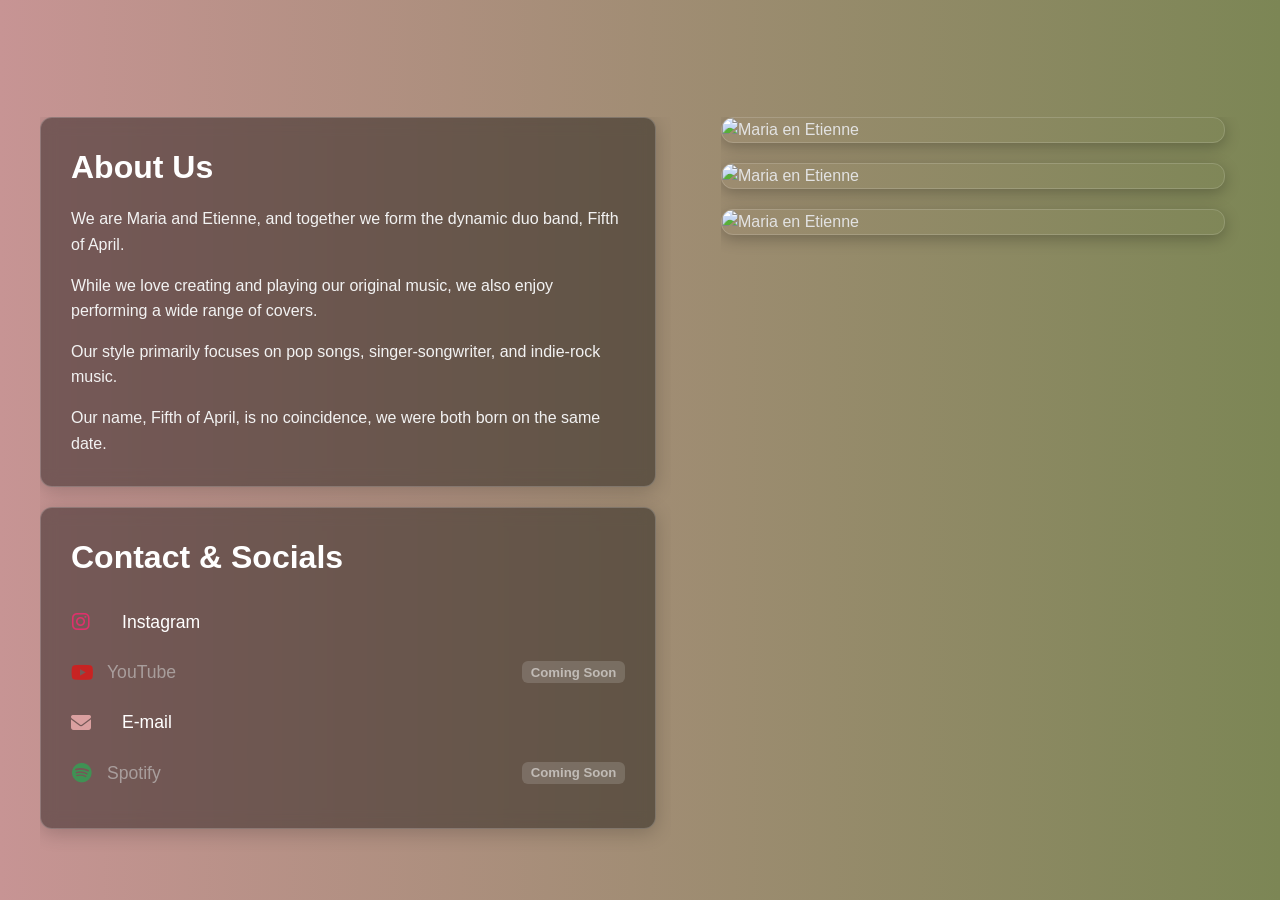
==== contact.html @ 4015c27e "Convert website to static, merge Contact and About Us pages" ====
<!DOCTYPE html>
<html lang="en">
<head>
    <meta charset="UTF-8">
    <title>Contact</title>
    <link href="https://cdn.jsdelivr.net/npm/bootstrap@5.3.3/dist/css/bootstrap.min.css" rel="stylesheet">
    <link rel="stylesheet" href="static/style_contact.css">
    <link rel="stylesheet" href="static/footer/footer.css">
    <link rel="stylesheet" href="static/navbar/navbar.css">
    <link rel="stylesheet" href="https://cdnjs.cloudflare.com/ajax/libs/font-awesome/6.5.2/css/all.min.css" crossorigin="anonymous" />
</head>
<body>
<div class="page-wrapper">

    <!-- NAVBAR -->
    <div id="navbar-container"></div>
    <script src="static/navbar/navbar.js" defer></script>

    <!-- CONTENT AREA -->
    <div class="content-area">

        <!-- LEFT SIDE: ABOUT US & SOCIALS -->
        <div class="left-column">
            
            <!-- ABOUT US CARD -->
            <div class="about-card">
                <h2>About Us</h2>
                <p>We are Maria and Etienne, and together we form the dynamic duo band, Fifth of April.</p>
                <p>While we love creating and playing our original music, we also enjoy performing a wide range of covers.</p>
                <p>Our style primarily focuses on pop songs, singer-songwriter, and indie-rock music.</p>
                <p>Our name, Fifth of April, is no coincidence, we were both born on the same date.</p>
            </div>

            <!-- CONTACT & SOCIALS CARD -->
            <div class="contact-card">
                <h2>Contact & Socials</h2>
                <ul class="list-group list-group-flush text-start">
                    <li class="list-group-item d-flex align-items-center" style="background:none; border:none; color:#f2f2f2;">
                        <i class="fa-brands fa-instagram fa-lg me-3" style="color:#E1306C;"></i>
                        <a href="https://www.instagram.com/fifth_of_april" target="_blank" class="text-white text-decoration-none">Instagram</a>
                    </li>

                    <li class="list-group-item d-flex justify-content-between align-items-center" style="background:none; border:none; color:#f2f2f2; opacity: 0.6;">
                        <div class="d-flex align-items-center">
                            <i class="fa-brands fa-youtube fa-lg me-3" style="color:#FF0000;"></i>
                            <span style="color:#cccccc;">YouTube</span>
                        </div>
                        <span class="badge bg-secondary">Coming Soon</span>
                    </li>

                    <li class="list-group-item d-flex align-items-center" style="background:none; border:none; color:#f2f2f2;">
                        <i class="fa-solid fa-envelope fa-lg me-3" style="color:#daa0a0;"></i>
                        <a href="mailto:maria.etienne.official@gmail.com" class="text-white text-decoration-none">E-mail</a>
                    </li>

                    <li class="list-group-item d-flex justify-content-between align-items-center" style="background:none; border:none; color:#f2f2f2; opacity: 0.6;">
                        <div class="d-flex align-items-center">
                            <i class="fa-brands fa-spotify fa-lg me-3" style="color:#1DB954;"></i>
                            <span style="color:#cccccc;">Spotify</span>
                        </div>
                        <span class="badge bg-secondary">Coming Soon</span>
                    </li>
                </ul>
            </div>

        </div>

        <!-- RIGHT SIDE: SCROLLABLE GALLERY -->
        <div class="image-gallery">
            <img src="static/images/Maria_en_etienne1.jpg" alt="Maria en Etienne">
            <img src="static/images/Maria_en_etienne2.jpg" alt="Maria en Etienne">
            <img src="static/images/Maria_en_etienne3.jpg" alt="Maria en Etienne">
        </div>

    </div>

    <!-- FOOTER -->
    <div id="footer-container"></div>
    <script src="static/footer/footer.js" defer></script>

</div>
</body>
</html>
---- static/style_contact.css ----
/* ============================ */
/* GLOBAL STYLES & LAYOUT       */
/* ============================ */
html, body {
    height: 100%;
    margin: 0;
    padding: 0;
    overflow: hidden; /* No scrolling on main body */
    font-family: 'Segoe UI', Tahoma, Geneva, Verdana, sans-serif;
    background: linear-gradient(90deg, #c79494, #7c8655);
    color: #e2e2e2;
}

/* ============================ */
/* PAGE WRAPPER                 */
/* ============================ */
.page-wrapper {
    height: 100vh;
    display: flex;
    flex-direction: column;
}

/* ============================ */
/* MAIN CONTENT AREA            */
/* ============================ */
.content-area {
    flex: 1;
    display: flex;
    justify-content: center;
    align-items: stretch; /* stretch to fill height */
    gap: 50px;            /* spacing between columns */
    padding: 117px 40px 45px 40px; /* balanced spacing between fixed navbar (top) and footer (bottom) */
    max-width: 1300px;
    margin: 0 auto;
    width: 100%;
    box-sizing: border-box;
    overflow: hidden;    /* hide content area overflow */
}

/* ============================ */
/* LEFT COLUMN (ABOUT + CONTACT)*/
/* ============================ */
.left-column {
    flex: 1.1;
    display: flex;
    flex-direction: column;
    gap: 20px;
    max-height: 100%;
    overflow-y: auto;
    padding-right: 15px;
    box-sizing: border-box;
}

.about-card,
.contact-card {
    background: rgba(0, 0, 0, 0.4);
    border: 1px solid rgba(255, 255, 255, 0.2);
    padding: 30px;
    border-radius: 12px;
    backdrop-filter: blur(8px);
    box-shadow: 0 4px 20px rgba(0, 0, 0, 0.2);
}

.about-card h2,
.contact-card h2 {
    color: #ffffff;
    font-weight: 700;
    margin-bottom: 20px;
}

.about-card p {
    line-height: 1.6;
    margin-bottom: 15px;
    color: #f2f2f2;
}

.about-card p:last-child {
    margin-bottom: 0;
}

/* ============================ */
/* CONTACT LIST ITEMS           */
/* ============================ */
.contact-card .list-group-item {
    background: none !important;
    border: none !important;
    color: #f2f2f2;
    padding: 12px 0;
    font-size: 1.1rem;
    display: flex;
    align-items: center;
}

.contact-card .list-group-item i {
    width: 20px;
    text-align: center;
    font-size: 1.25rem;
    flex-shrink: 0;
}

.contact-card .list-group-item a {
    color: #ffffff;
    text-decoration: none;
    margin-left: 15px;
    transition: 0.3s ease;
}

.contact-card .list-group-item a:hover {
    color: #f3c1c1;
}

.contact-card .badge.bg-secondary {
    background: rgba(255, 255, 255, 0.25) !important;
    color: #ffffff;
    font-weight: 600;
}

/* ============================ */
/* RIGHT COLUMN (IMAGE GALLERY) */
/* ============================ */
.image-gallery {
    flex: 0.9;
    display: flex;
    flex-direction: column;
    gap: 20px;
    max-height: 100%;
    overflow-y: auto;
    padding-right: 15px;
    box-sizing: border-box;
}

.image-gallery img {
    width: 100%;
    height: auto;
    border-radius: 12px;
    border: 1px solid rgba(255, 255, 255, 0.15);
    box-shadow: 0 4px 15px rgba(0, 0, 0, 0.25);
    transition: transform 0.3s ease, box-shadow 0.3s ease;
}

.image-gallery img:hover {
    transform: scale(1.02);
    box-shadow: 0 6px 20px rgba(0, 0, 0, 0.35);
}

/* ============================ */
/* CUSTOM VISUALLY APPEALING SCROLLBARS */
/* ============================ */
.image-gallery::-webkit-scrollbar,
.left-column::-webkit-scrollbar {
    width: 6px;
}

.image-gallery::-webkit-scrollbar-track,
.left-column::-webkit-scrollbar-track {
    background: rgba(0, 0, 0, 0.15);
    border-radius: 3px;
}

.image-gallery::-webkit-scrollbar-thumb,
.left-column::-webkit-scrollbar-thumb {
    background: rgba(255, 255, 255, 0.25);
    border-radius: 3px;
    border: 1px solid rgba(0, 0, 0, 0.1);
}

.image-gallery::-webkit-scrollbar-thumb:hover,
.left-column::-webkit-scrollbar-thumb:hover {
    background: rgba(255, 255, 255, 0.45);
}
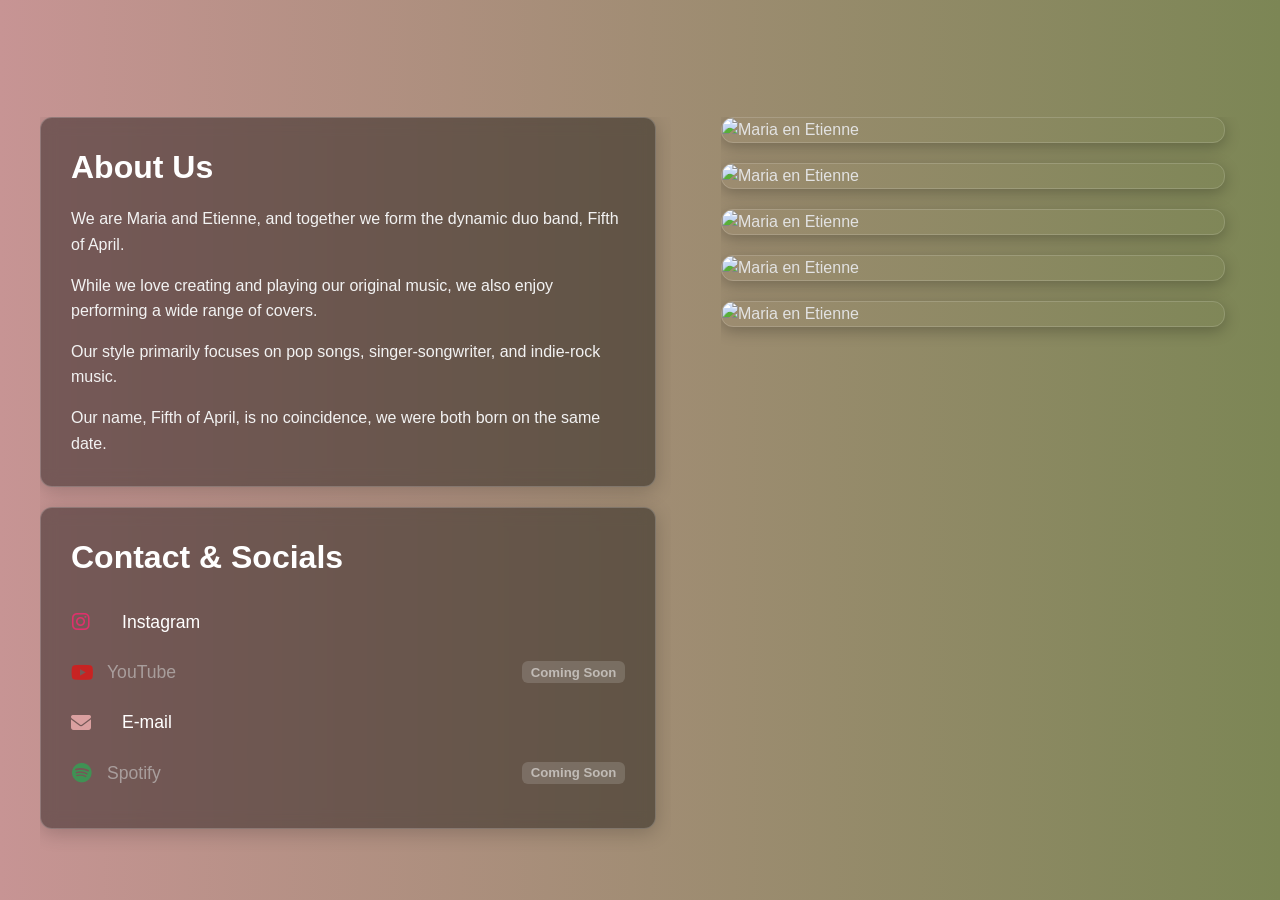
==== commit 9d580a60: "Implement separate full-screen mobile layouts with vertical sections and transparent buttons" ====
--- a/contact.html
+++ b/contact.html
@@ -2,6 +2,7 @@
 <html lang="en">
 <head>
     <meta charset="UTF-8">
+    <meta name="viewport" content="width=device-width, initial-scale=1.0">
     <title>Contact</title>
     <link href="https://cdn.jsdelivr.net/npm/bootstrap@5.3.3/dist/css/bootstrap.min.css" rel="stylesheet">
     <link rel="stylesheet" href="static/style_contact.css">
@@ -50,7 +51,7 @@
 
                     <li class="list-group-item d-flex align-items-center" style="background:none; border:none; color:#f2f2f2;">
                         <i class="fa-solid fa-envelope fa-lg me-3" style="color:#daa0a0;"></i>
-                        <a href="mailto:maria.etienne.official@gmail.com" class="text-white text-decoration-none">E-mail</a>
+                        <a href="mailto:fifth.of.april.music@gmail.com" class="text-white text-decoration-none">E-mail</a>
                     </li>
 
                     <li class="list-group-item d-flex justify-content-between align-items-center" style="background:none; border:none; color:#f2f2f2; opacity: 0.6;">
@@ -70,6 +71,8 @@
             <img src="static/images/Maria_en_etienne1.jpg" alt="Maria en Etienne">
             <img src="static/images/Maria_en_etienne2.jpg" alt="Maria en Etienne">
             <img src="static/images/Maria_en_etienne3.jpg" alt="Maria en Etienne">
+            <img src="static/images/Maria_en_etienne5.jpeg" alt="Maria en Etienne">
+            <img src="static/images/Maria_en_etienne6.jpeg" alt="Maria en Etienne">
         </div>
 
     </div>
@@ -79,5 +82,76 @@
     <script src="static/footer/footer.js" defer></script>
 
 </div>
+
+<!-- MOBILE ONLY CONTACT -->
+<div class="mobile-contact-wrapper">
+    <div class="mobile-nav">
+        <a href="index.html" class="mobile-nav-logo">Fifth of April</a>
+        <a href="gigs.html" class="mobile-nav-btn">Gigs</a>
+    </div>
+    
+    <!-- SECTION 1: SOCIALS -->
+    <section class="mobile-section mobile-socials-section">
+        <h2>Contact & Socials</h2>
+        <div class="mobile-socials-list">
+            <a href="https://www.instagram.com/fifth_of_april" target="_blank" class="mobile-social-button">
+                <i class="fa-brands fa-instagram" style="color:#E1306C;"></i>
+                <span>Instagram</span>
+            </a>
+            
+            <div class="mobile-social-button disabled-button">
+                <i class="fa-brands fa-youtube" style="color:#FF0000;"></i>
+                <span>YouTube <small>(Soon)</small></span>
+            </div>
+            
+            <a href="mailto:fifth.of.april.music@gmail.com" class="mobile-social-button">
+                <i class="fa-solid fa-envelope" style="color:#daa0a0;"></i>
+                <span>E-mail</span>
+            </a>
+            
+            <div class="mobile-social-button disabled-button">
+                <i class="fa-brands fa-spotify" style="color:#1DB954;"></i>
+                <span>Spotify <small>(Soon)</small></span>
+            </div>
+        </div>
+        
+        <div class="scroll-indicator">
+            <span>Scroll down for About Us</span>
+            <i class="fa-solid fa-chevron-down"></i>
+        </div>
+    </section>
+    
+    <!-- SECTION 2: ABOUT US -->
+    <section class="mobile-section mobile-about-section">
+        <h2>About Us</h2>
+        <div class="mobile-about-content">
+            <p>We are Maria and Etienne, and together we form the dynamic duo band, Fifth of April.</p>
+            <p>While we love creating and playing our original music, we also enjoy performing a wide range of covers.</p>
+            <p>Our style primarily focuses on pop songs, singer-songwriter, and indie-rock music.</p>
+            <p>Our name, Fifth of April, is no coincidence, we were both born on the same date.</p>
+        </div>
+        
+        <div class="scroll-indicator">
+            <span>Scroll down for Photos</span>
+            <i class="fa-solid fa-chevron-down"></i>
+        </div>
+    </section>
+    
+    <!-- SECTION 3: PHOTOS -->
+    <section class="mobile-section mobile-gallery-section">
+        <h2>Photos</h2>
+        <div class="mobile-gallery-grid">
+            <img src="static/images/Maria_en_etienne1.jpg" alt="Maria en Etienne">
+            <img src="static/images/Maria_en_etienne2.jpg" alt="Maria en Etienne">
+            <img src="static/images/Maria_en_etienne3.jpg" alt="Maria en Etienne">
+            <img src="static/images/Maria_en_etienne5.jpeg" alt="Maria en Etienne">
+            <img src="static/images/Maria_en_etienne6.jpeg" alt="Maria en Etienne">
+        </div>
+    </section>
+    
+    <div class="mobile-footer">
+        &copy; 2026 Fifth of April — All rights reserved.
+    </div>
+</div>
 </body>
 </html>
--- a/static/style_contact.css
+++ b/static/style_contact.css
@@ -168,3 +168,232 @@
 .left-column::-webkit-scrollbar-thumb:hover {
     background: rgba(255, 255, 255, 0.45);
 }
+
+/* Hide mobile contact by default on desktop */
+.mobile-contact-wrapper {
+    display: none;
+}
+
+@media (max-width: 768px) {
+    /* Hide desktop elements */
+    .page-wrapper,
+    #navbar-container,
+    #footer-container {
+        display: none !important;
+    }
+    
+    html, body {
+        overflow-y: auto !important; /* Enable scroll on mobile */
+        height: auto !important;
+        margin: 0;
+        padding: 0;
+    }
+    
+    .mobile-contact-wrapper {
+        display: block;
+        width: 100%;
+        background: linear-gradient(90deg, #c79494, #7c8655);
+        color: #e2e2e2;
+        box-sizing: border-box;
+    }
+    
+    .mobile-nav {
+        display: flex;
+        justify-content: space-between;
+        align-items: center;
+        padding: 16px 20px;
+        background: rgba(0, 0, 0, 0.85);
+        backdrop-filter: blur(10px);
+        -webkit-backdrop-filter: blur(10px);
+        position: sticky;
+        top: 0;
+        z-index: 100;
+        border-bottom: 1px solid rgba(255, 255, 255, 0.1);
+    }
+    
+    .mobile-nav-logo {
+        font-weight: 700;
+        color: #ffffff;
+        text-decoration: none;
+        font-size: 1.2rem;
+        letter-spacing: 0.03em;
+    }
+    
+    .mobile-nav-btn {
+        background: rgba(255, 255, 255, 0.1);
+        border: 1.5px solid #ffffff;
+        color: #ffffff !important;
+        padding: 6px 16px;
+        border-radius: 20px;
+        text-decoration: none;
+        font-size: 0.9rem;
+        font-weight: 600;
+        transition: all 0.3s ease;
+    }
+    
+    .mobile-nav-btn:hover {
+        background: #ffffff;
+        color: #000000 !important;
+    }
+    
+    .mobile-section {
+        min-height: calc(100vh - 61px); /* Viewport height minus the sticky header */
+        display: flex;
+        flex-direction: column;
+        justify-content: center;
+        align-items: center;
+        padding: 60px 20px 80px 20px;
+        box-sizing: border-box;
+        text-align: center;
+        position: relative;
+    }
+    
+    .mobile-socials-section {
+        min-height: calc(100vh - 61px);
+    }
+    
+    .mobile-about-section {
+        min-height: 100vh;
+        background: rgba(0, 0, 0, 0.15);
+    }
+    
+    .mobile-gallery-section {
+        min-height: 100vh;
+        background: rgba(0, 0, 0, 0.3);
+    }
+    
+    .mobile-section h2 {
+        font-size: 2.2rem;
+        font-weight: 700;
+        color: #ffffff;
+        margin-top: 0;
+        margin-bottom: 35px;
+        text-shadow: 0 2px 10px rgba(0,0,0,0.2);
+    }
+    
+    .mobile-socials-list {
+        display: flex;
+        flex-direction: column;
+        gap: 18px;
+        width: 100%;
+        max-width: 320px;
+        margin-bottom: 20px;
+    }
+    
+    .mobile-social-button {
+        display: flex;
+        align-items: center;
+        background: rgba(0, 0, 0, 0.4);
+        border: 1px solid rgba(255, 255, 255, 0.2);
+        padding: 18px 24px;
+        border-radius: 16px;
+        color: #ffffff !important;
+        text-decoration: none;
+        font-size: 1.25rem;
+        font-weight: 600;
+        backdrop-filter: blur(10px);
+        -webkit-backdrop-filter: blur(10px);
+        box-shadow: 0 4px 15px rgba(0, 0, 0, 0.2);
+        transition: all 0.3s ease;
+        gap: 20px;
+    }
+    
+    .mobile-social-button i {
+        font-size: 1.7rem;
+        width: 32px;
+        text-align: center;
+    }
+    
+    .mobile-social-button:hover:not(.disabled-button) {
+        background: rgba(255, 255, 255, 0.15);
+        transform: translateY(-2px);
+    }
+    
+    .disabled-button {
+        opacity: 0.55;
+        cursor: not-allowed;
+    }
+    
+    .disabled-button small {
+        font-size: 0.80rem;
+        font-weight: 400;
+        display: block;
+        color: #cccccc;
+    }
+    
+    .scroll-indicator {
+        position: absolute;
+        bottom: 25px;
+        display: flex;
+        flex-direction: column;
+        align-items: center;
+        gap: 8px;
+        font-size: 0.85rem;
+        color: #ffffff;
+        opacity: 0.8;
+        animation: bounce 2.2s infinite;
+    }
+    
+    .scroll-indicator i {
+        font-size: 1rem;
+    }
+    
+    @keyframes bounce {
+        0%, 20%, 50%, 80%, 100% {
+            transform: translateY(0);
+        }
+        40% {
+            transform: translateY(-8px);
+        }
+        60% {
+            transform: translateY(-4px);
+        }
+    }
+    
+    .mobile-about-content {
+        max-width: 520px;
+        line-height: 1.75;
+        font-size: 1.15rem;
+        background: rgba(0, 0, 0, 0.35);
+        border: 1px solid rgba(255, 255, 255, 0.25);
+        padding: 30px 24px;
+        border-radius: 20px;
+        backdrop-filter: blur(10px);
+        -webkit-backdrop-filter: blur(10px);
+        box-shadow: 0 4px 20px rgba(0, 0, 0, 0.3);
+        text-align: left;
+    }
+    
+    .mobile-about-content p {
+        margin-bottom: 16px;
+    }
+    
+    .mobile-about-content p:last-child {
+        margin-bottom: 0;
+    }
+    
+    .mobile-gallery-grid {
+        display: flex;
+        flex-direction: column;
+        gap: 25px;
+        width: 100%;
+        max-width: 460px;
+    }
+    
+    .mobile-gallery-grid img {
+        width: 100%;
+        height: auto;
+        border-radius: 16px;
+        border: 1px solid rgba(255, 255, 255, 0.25);
+        box-shadow: 0 8px 25px rgba(0, 0, 0, 0.35);
+        transition: transform 0.3s ease;
+    }
+    
+    .mobile-footer {
+        text-align: center;
+        padding: 24px 20px;
+        background: rgba(0, 0, 0, 0.85);
+        font-size: 0.85rem;
+        border-top: 1px solid rgba(255, 255, 255, 0.1);
+    }
+}
